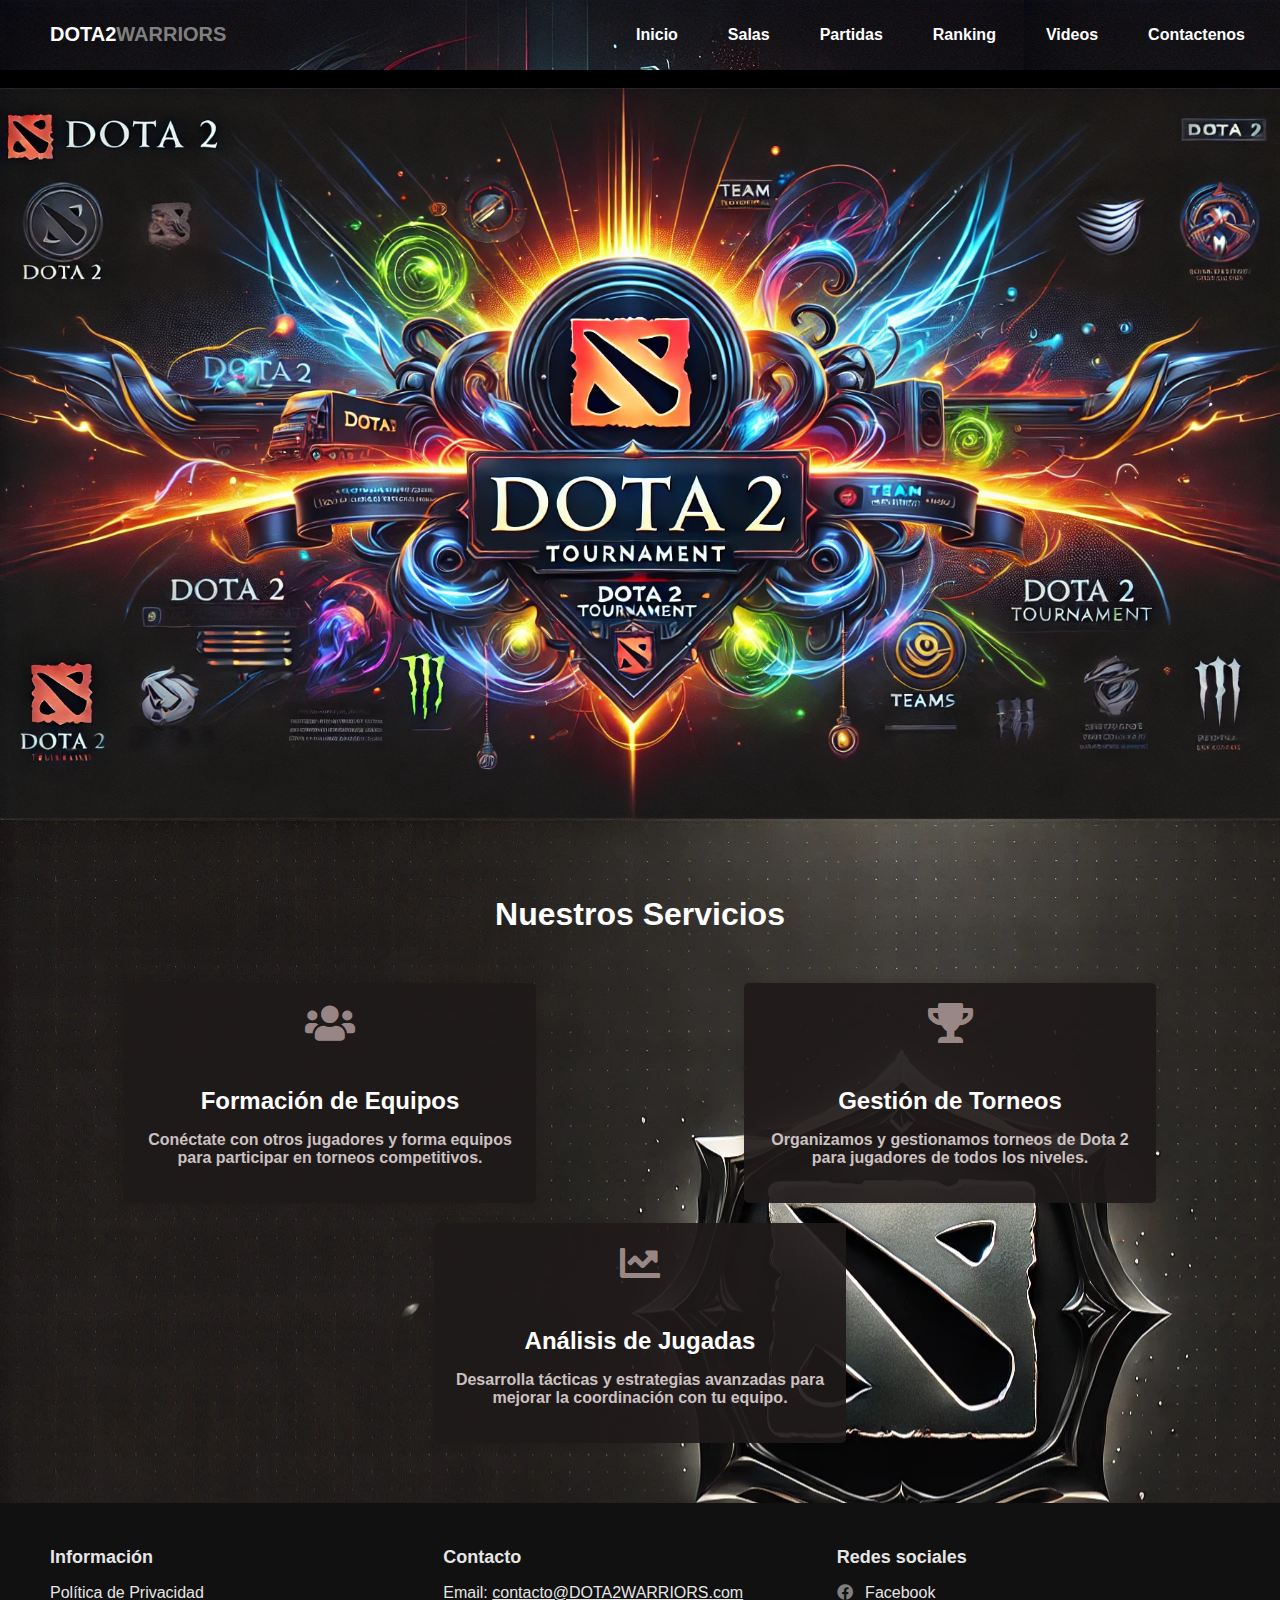
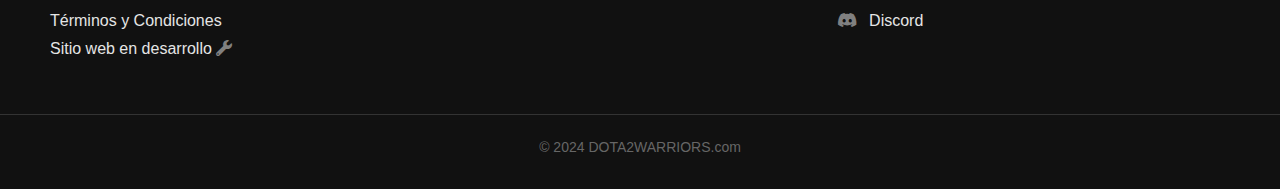
==== index.html @ ac326bca "xdeerpee" ====
<!DOCTYPE html>
<html lang="en">
<head>
    <meta charset="UTF-8">
    <meta name="viewport" content="width=device-width, initial-scale=1.0">
    <meta http-equiv="X-UA-Compatible" content="ie=edge">
    <title>WARRIORS</title>
    <link rel="icon" href="imagenes/log.jpeg" type="image/png">
    <link rel="stylesheet" href="diseño.css">
    <link rel="stylesheet" href="https://cdnjs.cloudflare.com/ajax/libs/font-awesome/5.15.4/css/all.min.css">
    <!-- <link href="https://fonts.googleapis.com/css2?family=Rubik+Moonrocks&display=swap" rel="stylesheet"> -->

</head>
<body>
    

    <!-- Header Section -->
    <header>
        <nav>
            <nav>
                <div class="logo">
                    <h1>
                        <span class="blanco">DOTA2</span><span class="plomo">WARRIORS</span>
                    </h1>
                </div>
            </nav>
            
            <div class="menu-toggle">
                <i class="fas fa-bars"></i>
            </div>
            <ul class="nav-links">
                <li><a href="#">Inicio</a></li>
                <li><a href="#">Salas</a></li>
                <li><a href="#">Partidas</a></li>
                <li><a href="#">Ranking</a></li>
                <li><a href="codigo/videos/video.html">Videos</a></li>
                <li><a href="#">Contactenos</a></li>
         
            </ul>
        </nav>
    </header>

    <!-- Banner Image Section -->
    <section>
        <img src="imagenes/Color_negro.jpg" alt="Banner" class="banner-image2">
    </section>

    <section>
        <img src="imagenes/ban1.webp" alt="Banner" class="banner-image">
    </section>

    <!-- Services Section -->
    <section class="services">
        <h2>Nuestros Servicios</h2>
        <div class="service-items">
            <div class="service-item">
                <i class="fas fa-users"></i> <!-- Ícono de equipo -->
                <h3>Formación de Equipos</h3>
                <p>Conéctate con otros jugadores y forma equipos para participar en torneos competitivos.</p>
            </div>
            <div class="service-item">
                <i class="fas fa-trophy"></i> <!-- Ícono de trofeo para torneos -->
                <h3>Gestión de Torneos</h3>
                <p>Organizamos y gestionamos torneos de Dota 2 para jugadores de todos los niveles.</p>
            </div>
            <div class="service-item">
                <i class="fas fa-chart-line"></i> <!-- Ícono de análisis -->
                <h3>Análisis de Jugadas</h3>
                <p>Desarrolla tácticas y estrategias avanzadas para mejorar la coordinación con tu equipo.</p>
            </div>
        </div>
    </section>
    

    <script src="scripts.js"></script>




</body>
<footer>
    <div class="footer-container">
        <div class="footer-section">
            <h4>Información</h4>
            <ul>
                <li><a href="#">Política de Privacidad</a></li>
                <li><a href="#">Términos y Condiciones</a></li>
                <li><a href="#">Sitio web en desarrollo <i class="fas fa-wrench"></i></a></li>
            </ul>
        </div>

        <div class="footer-section">
            <h4>Contacto</h4>
            <p>Email: <a href="mailto:contacto@DOTA2WARRIORS.com">contacto@DOTA2WARRIORS.com</a></p>
        </div>

        <div class="footer-section">
            <h4>Redes sociales</h4>
            <ul>
                <li><i class="fab fa-facebook"></i> <a href="#">Facebook</a></li>
                <li><i class="fab fa-discord"></i> <a href="#">Discord</a></li>
            </ul>
        </div>
    </div>
    <div class="footer-bottom">
        <p>© 2024 DOTA2WARRIORS.com</p>
    </div>
</footer>


</html>
---- diseño.css ----
/* Estilos globales */
body, html {
    margin: 0;
    padding: 0;
    font-family: Arial, sans-serif;
}

/* Sección de encabezado */


header {
    /* background-image: url('imagenes/banner 1.webp'); */
    /* background-color: black; */
    background-size: cover;
    background-position: center;
    /* height: 8vh; */
    color: #fff;
    position: relative;
} 

.banner-image {
    width: 100%;
    height: auto; /* Ajusta la altura automáticamente según la proporción de la imagen */
    object-fit: cover; /* Mantén la imagen centrada y bien ajustada sin distorsión */
    display: block; /* Evita que la imagen tenga espacio adicional en blanco */

}
.banner-image2 {
    width: 100%;
    height: 2vh; /* Ajusta la altura automáticamente según la proporción de la imagen */
    object-fit: cover; /* Mantén la imagen centrada y bien ajustada sin distorsión */
    display: block; /* Evita que la imagen tenga espacio adicional en blanco */

}

/* 
nav {
    display: flex;
    justify-content: space-between;
    padding: 20px;
    align-items: center;
} */



nav {
    background-color: rgba(0, 0, 0, 0.8); /* Black background for the menu */
    background-image: url('imagenes/ima.webp');
    display: flex;
    justify-content: space-between;
    padding: 5px;
    align-items: center;
    
}




nav .logo h1 {
    font-size: 20px;
    font-family: 'Arial', sans-serif;
    margin-left: 40px;
    font-weight: 900; /* Hace que la letra sea gruesa */
}

nav .logo h1 .blanco {
    color: white; /* La primera parte será blanca */
}

nav .logo h1 .plomo {
    color: #808080; /* La segunda parte será gris (puedes ajustar este valor de gris) */
}




nav ul {
    display: flex;
    list-style: none;
}

nav ul li {
    margin-left: 20px;
}

nav ul li a {
    color: #fff;
    text-decoration: none;
    font-size: 16px;
    font-family: 'Arial', sans-serif; /* Aplica la fuente Arial */
    font-weight: 900; /* Hace que la letra sea gruesa */
    padding-right: 30px; /* Añade espacio a la derecha del enlace */
}




/* Ocultar el ícono de menú hamburguesa en pantallas grandes */
.menu-toggle {
    display: none;
}

/* Sección de contenido principal */
.header-content {
    
    position: absolute;
    top: 50%;
    left: 50%;
    transform: translate(-50%, -50%);
    text-align: center;
}

.header-content h2 {
    font-size: 48px;
    margin-bottom: 20px;
}

.header-content p {
    font-size: 18px;
    margin-bottom: 40px;
}

.header-content .btn {
    padding: 10px 20px;
    background-color: #ffa500;
    color: #fff;
    text-decoration: none;
    font-size: 18px;
    border-radius: 5px;
}

.header-content .btn:hover {
    background-color: #e59400;
}

/* Sección de servicios */
.services {
    background-image: url('imagenes/banner\ 1.webp');
    padding: 50px 20px;
    /* background-color: rgb(80, 80, 80); */
    text-align: center;
    color: #fff;
    font-family: 'Arial', sans-serif;
    font-weight: 900; /* Hace que la letra sea gruesa */
}

.services h2 {
    margin-bottom: 40px;
    font-size: 32px;
    color: #fff;
    font-family: 'Arial', sans-serif;
    font-weight: 900; /* Hace que la letra sea gruesa */
}




.service-items {
    display: flex;
    justify-content: space-around;
    flex-wrap: wrap;
}

.service-item {
    background-color: #1f1a1aec;
    padding: 20px;
    margin: 10px;
    width: 30%;
    border-radius: 5px;
    box-shadow: 0px 0px 10px rgba(0, 0, 0, 0.1);
}

.service-item i {
    font-size: 40px;
    margin-bottom: 20px;
    color: #ecd0d09d;
}

.service-item h3 {
    margin-bottom: 10px;
    font-size: 24px;
}

.service-item p {
    font-size: 16px;

    color: #ccc1c1;
    font-family: 'Arial', sans-serif;
    font-weight: 900; /* Hace que la letra sea gruesa */
}

/* Menú hamburguesa para pantallas pequeñas */
@media (max-width: 768px) {
    .menu-toggle {
        display: block; /* Mostrar el ícono solo en pantallas pequeñas */
    }

    nav ul {
        display: none; /* Ocultar el menú en pantallas pequeñas hasta que se haga clic en el ícono */
        flex-direction: column;
        width: 100%;
        position: absolute;
        top: 80px;
        left: 0;
        background-color: rgba(0, 0, 0, 0.8);
        padding: 20px;
        text-align: center;
        opacity: 0;
        visibility: hidden;
        transition: all 0.3s ease;
    }

    nav ul.show {
        display: flex;
        opacity: 1;
        visibility: visible;
        
    }

    nav ul li {
        margin: 15px 0;
        
    }

    .header-content h2 {
        font-size: 32px;
    }

    .header-content p {
        font-size: 16px;
    }

    .header-content .btn {
        font-size: 16px;
        padding: 8px 16px;
    }
}

/* Responsive Menu (Hamburger Style) */

/* Responsive Menu (Hamburger Style) */
@media (max-width: 768px) {
    .menu-toggle {
        display: block;
        font-size: 24px;
        color: white;
        
    }

    nav ul {
        display: none; /* Hide menu by default */
        flex-direction: column;
        width: 250px; /* Sidebar width */
        position: fixed; /* Fixed positioning for the sidebar */
        top: 0;
        left: -250px; /* Initially hidden on the left */
        height: 100vh; /* Full height for the sidebar */
        background-color: rgba(0, 0, 0, 0.95); /* Dark background */
        padding: 20px;
        text-align: left;
        transition: left 0.3s ease;
        z-index: 1000; /* Ensure it's above other content */
        border-radius: 0 15px 15px 0; /* Rounded corners on the right */
        
    }

    nav ul.show {
        left: 0; /* Slide in from the left */
        
    }

    nav ul li {
        margin: 20px 0;
        
    }

    nav ul li a {
        color: #fff;
        text-decoration: none;
        font-size: 20px;
        padding: 10px;
        display: block;
        transition: background-color 0.3s ease;
        border-radius: 5px; /* Rounded corners for menu items */
        font-family: 'Arial', sans-serif; /* Aplica la fuente Arial */
        font-weight: 900; /* Hace que la letra sea gruesa */
    }

    /* Hover effect to change color */
    nav ul li a:hover {
        background-color: #ffa500; /* Orange background on hover */
        color: #fff; /* White text on hover */
    }








    
    .menu-toggle i {
        font-size: 24px;
        color: #fff;
    }

    /* Smooth hover effects for menu items */
    nav ul li a {
        transition: all 0.3s ease;
    }

    /* Header content for small screens */
    .header-content h2 {
        font-size: 32px;
    }

    .header-content p {
        font-size: 16px;
    }

    .header-content .btn {
        font-size: 16px;
        padding: 8px 16px;
    }
}


/* Estilos generales del pie de página */
footer {
    background-color: #111; /* Fondo oscuro */
    color: #fff; /* Texto blanco */
    padding: 20px 0;
    font-family: 'Arial', sans-serif; /* Fuente Arial */
}

.footer-container {
    display: flex;
    justify-content: space-between; /* Espaciado entre las secciones */
    padding: 0 50px;
    max-width: 1200px; /* Limitar el ancho máximo */
    margin: auto; /* Centrar el contenedor */
    flex-wrap: wrap; /* Wrap content for smaller screens */
}

.footer-section {
    flex: 1; /* Que cada sección tome el mismo espacio */
    min-width: 200px; /* Minimum width for each section */
    margin-bottom: 20px;
}

.footer-section h4 {
    font-size: 18px;
    margin-bottom: 10px;
    font-weight: bold;
    color: #e5e5e5; /* Gris claro */
}

.footer-section ul {
    list-style: none; /* Elimina los puntos de la lista */
    padding: 0;
}

.footer-section ul li {
    margin-bottom: 10px;
}

.footer-section ul li a {
    color: #e5e5e5; /* Color gris claro para los enlaces */
    text-decoration: none; /* Quitar subrayado */
    transition: color 0.3s; /* Transición suave para el color */
}

.footer-section ul li a:hover {
    color: #ffa500; /* Cambia a color naranja al pasar el cursor */
}

.footer-section p, .footer-section a {
    color: #e5e5e5; /* Color gris claro para los párrafos y enlaces */
}

.footer-bottom {
    text-align: center; /* Centrar el texto inferior */
    margin-top: 20px;
    padding-top: 10px;
    border-top: 1px solid #333; /* Línea superior sutil */
}

.footer-bottom p {
    color: #666; /* Gris suave */
    font-size: 14px;
}

.footer-section i {
    margin-right: 8px; /* Espacio entre ícono y texto */
}

/* Iconos en la sección de redes sociales */
.footer-section ul li i {
    color: #808080; /* Color gris claro para los iconos de redes sociales */
}

/* Footer responsive styling */
@media (max-width: 768px) {
    .footer-container {
        flex-direction: column; /* Stack sections vertically */
        padding: 0 20px; /* Reduce padding */
    }

    .footer-section {
        text-align: center; /* Center-align text for mobile */
        margin-bottom: 20px;
    }

    .footer-section ul {
        padding: 0;
        text-align: center; /* Center list items */
    }

    .footer-section ul li {
        margin-bottom: 10px;
    }

    .footer-bottom {
        padding-top: 20px;
    }
}


html, body {
    max-width: 100%;
    overflow-x: hidden;
}
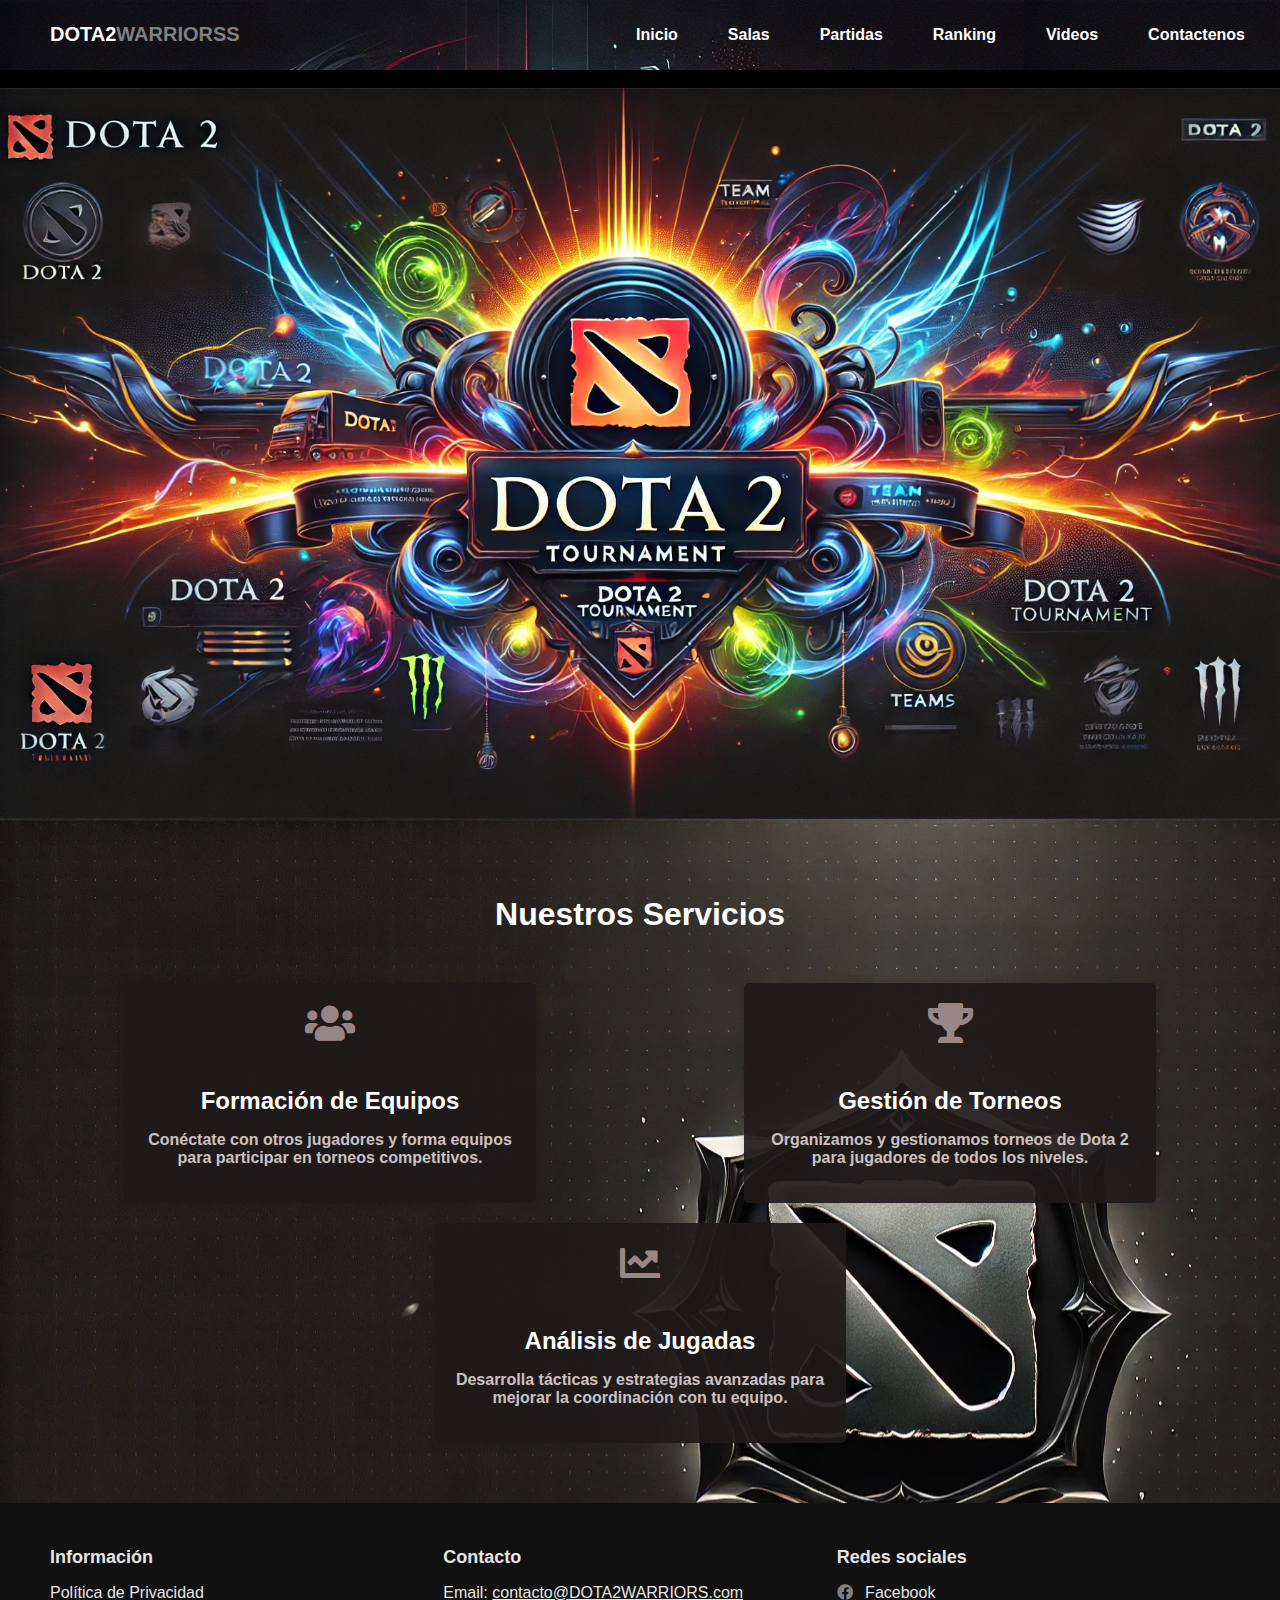
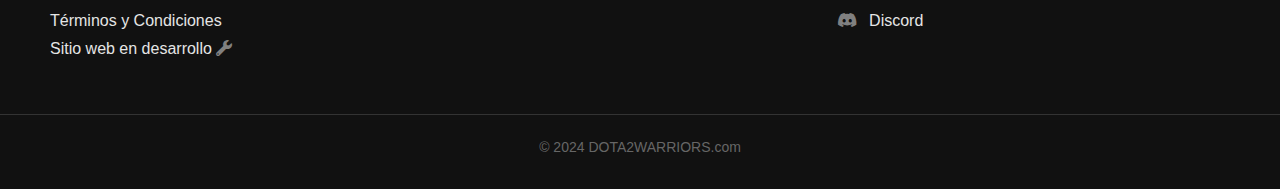
==== commit 97c0193c: "prujebae" ====
--- a/index.html
+++ b/index.html
@@ -20,7 +20,7 @@
             <nav>
                 <div class="logo">
                     <h1>
-                        <span class="blanco">DOTA2</span><span class="plomo">WARRIORS</span>
+                        <span class="blanco">DOTA2</span><span class="plomo">WARRIORSS</span>
                     </h1>
                 </div>
             </nav>
@@ -30,7 +30,7 @@
             </div>
             <ul class="nav-links">
                 <li><a href="#">Inicio</a></li>
-                <li><a href="#">Salas</a></li>
+                <li><a href="codigo/salas/sala.html">Salas</a></li>
                 <li><a href="#">Partidas</a></li>
                 <li><a href="#">Ranking</a></li>
                 <li><a href="codigo/videos/video.html">Videos</a></li>
--- a/diseño.css
+++ b/diseño.css
@@ -13,10 +13,11 @@
     /* background-image: url('imagenes/banner 1.webp'); */
     /* background-color: black; */
     background-size: cover;
+    position: relative;
+
     background-position: center;
     /* height: 8vh; */
     color: #fff;
-    position: relative;
 } 
 
 .banner-image {
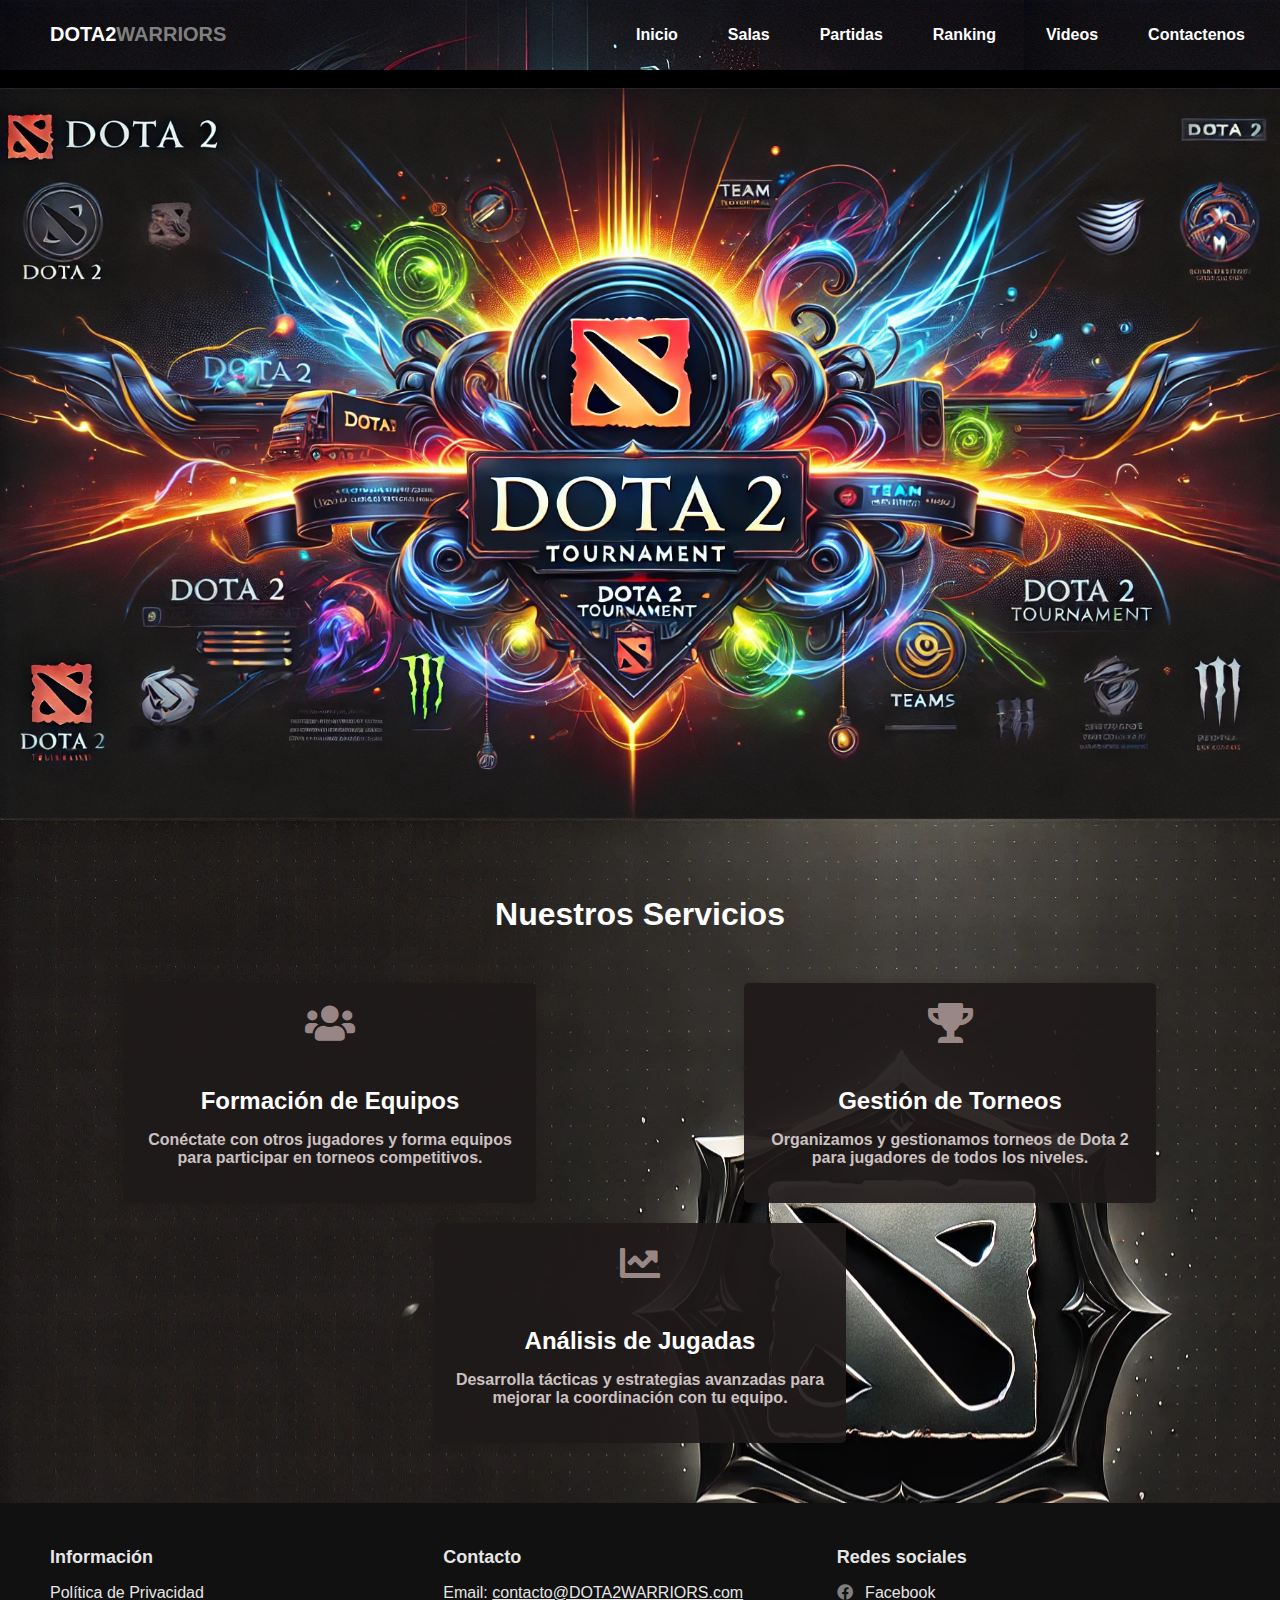
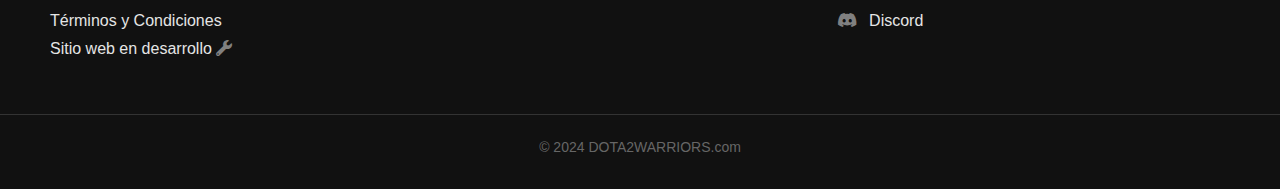
==== commit 696b0b33: "holi" ====
--- a/index.html
+++ b/index.html
@@ -20,7 +20,7 @@
             <nav>
                 <div class="logo">
                     <h1>
-                        <span class="blanco">DOTA2</span><span class="plomo">WARRIORSS</span>
+                        <span class="blanco">DOTA2</span><span class="plomo">WARRIORS</span>
                     </h1>
                 </div>
             </nav>
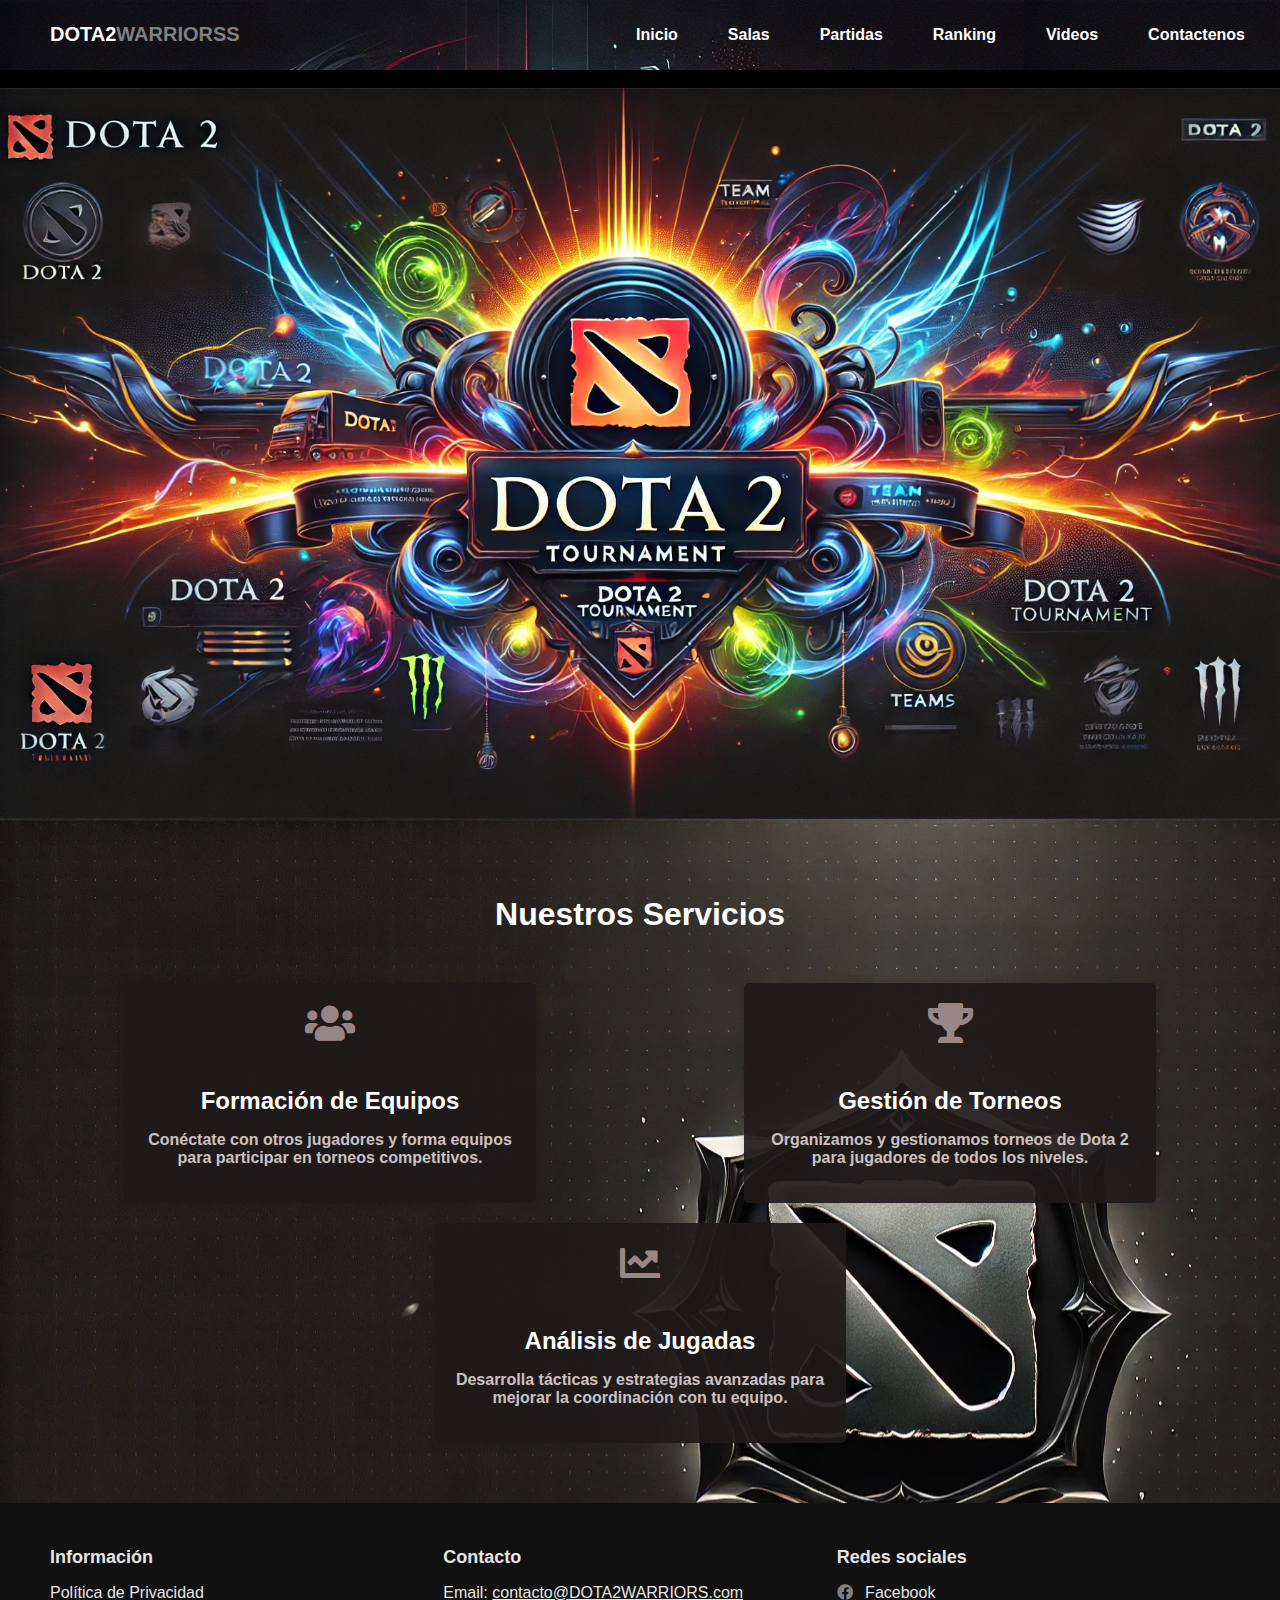
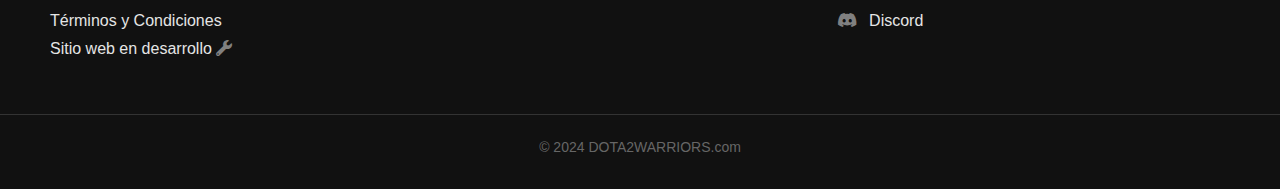
==== commit 4aa2d4a9: "hol" ====
--- a/index.html
+++ b/index.html
@@ -20,7 +20,7 @@
             <nav>
                 <div class="logo">
                     <h1>
-                        <span class="blanco">DOTA2</span><span class="plomo">WARRIORS</span>
+                        <span class="blanco">DOTA2</span><span class="plomo">WARRIORSS</span>
                     </h1>
                 </div>
             </nav>
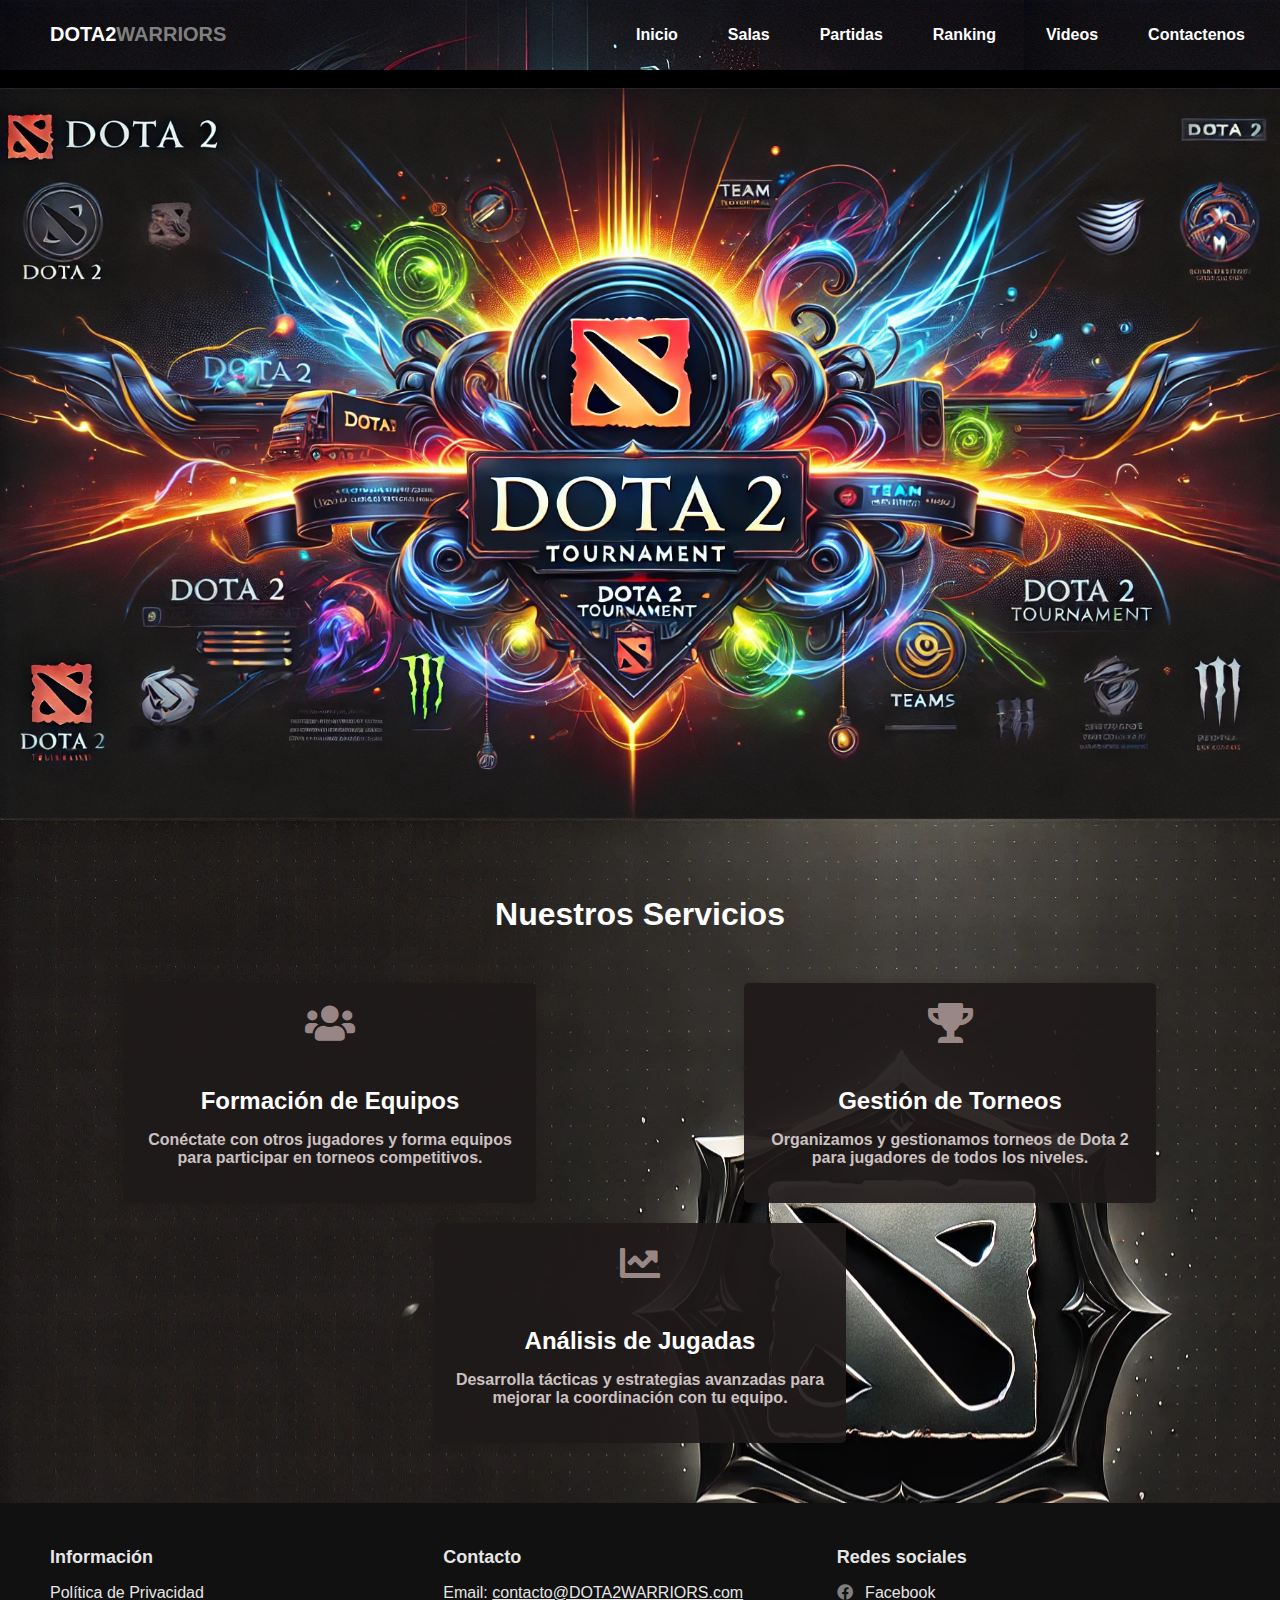
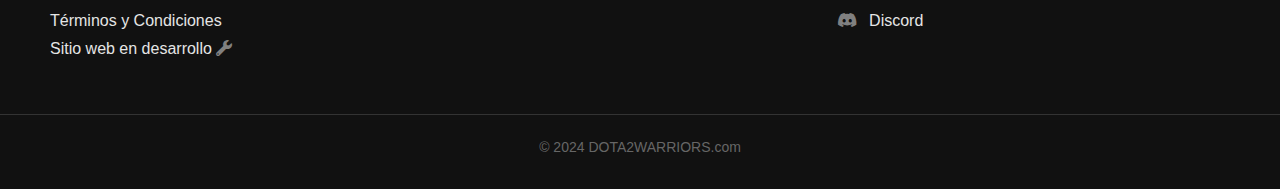
==== commit 013a7351: "hols" ====
--- a/index.html
+++ b/index.html
@@ -20,7 +20,7 @@
             <nav>
                 <div class="logo">
                     <h1>
-                        <span class="blanco">DOTA2</span><span class="plomo">WARRIORSS</span>
+                        <span class="blanco">DOTA2</span><span class="plomo">WARRIORS</span>
                     </h1>
                 </div>
             </nav>
